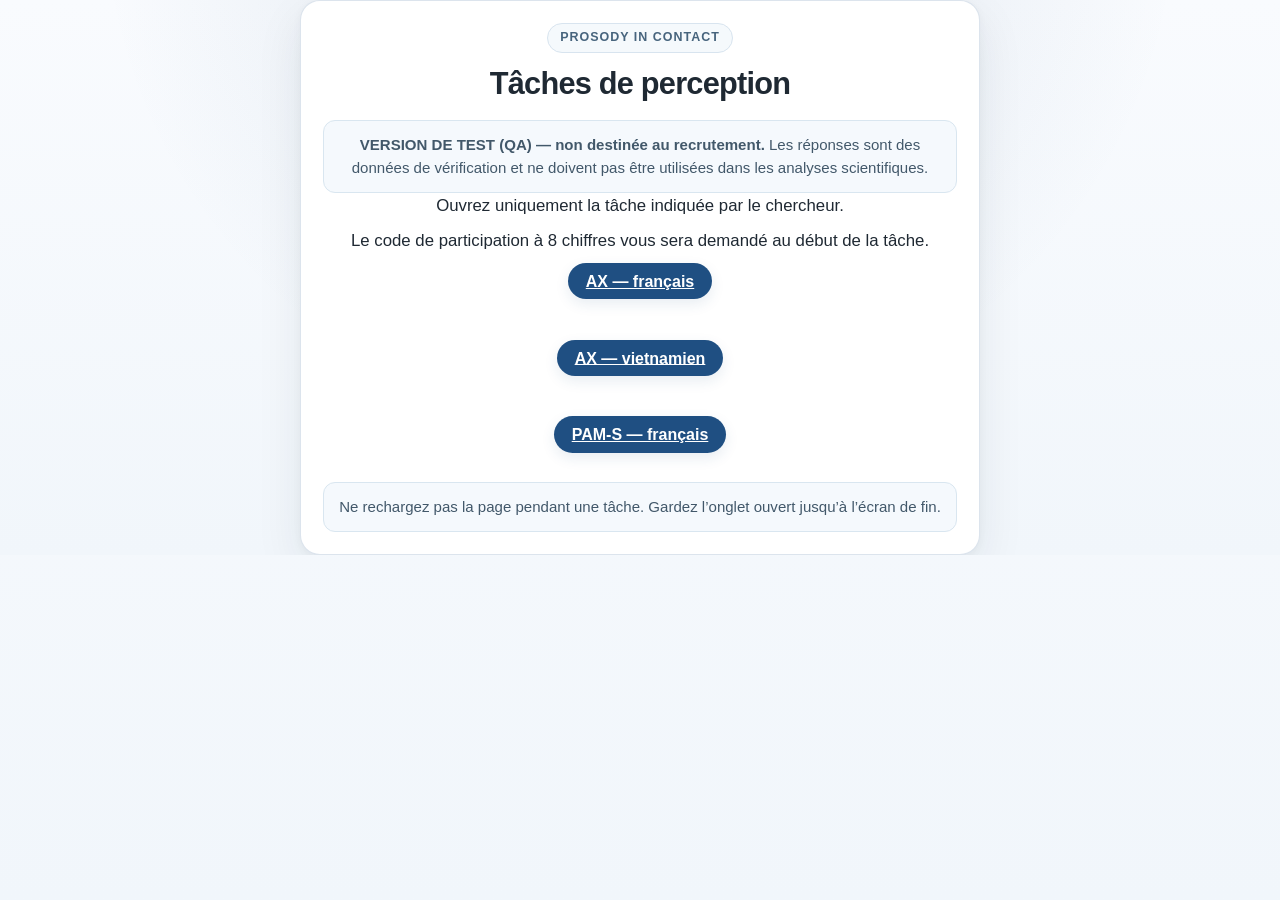
==== index.html @ 8a12acdd "Publish isolated QA-only perception experiments (DataPipe transport)" ====
<!DOCTYPE html>
<html lang="fr">
<head>
  <meta charset="UTF-8">
  <meta name="viewport" content="width=device-width, initial-scale=1.0">
  <title>Prosody in Contact — tâches de perception</title>
  <link rel="stylesheet" href="./assets/css/shared.css">
  <link rel="stylesheet" href="./assets/css/perception.css">
  <meta name="robots" content="noindex,nofollow" />
</head>
<body>
  <main class="pcj-screen">
    <section class="pcj-panel pcj-panel--narrow pcj-center">
      <div class="pcj-study-kicker">Prosody in Contact</div>
      <h1 class="pcj-title">Tâches de perception</h1>
      <div class="pcj-friendly-note" lang="fr"><strong>VERSION DE TEST (QA) — non destinée au recrutement.</strong> Les réponses sont des données de vérification et ne doivent pas être utilisées dans les analyses scientifiques.</div>
      <p class="pcj-text">Ouvrez uniquement la tâche indiquée par le chercheur.</p>
      <p class="pcj-text">Le code de participation à 8 chiffres vous sera demandé au début de la tâche.</p>
      <div class="pcj-stack">
        <p><a class="jspsych-btn" href="./experiments/online_ax/?config=pages&lang=fr">AX — français</a></p>
        <p><a class="jspsych-btn" href="./experiments/online_ax/?config=pages&lang=vi">AX — vietnamien</a></p>
        <p><a class="jspsych-btn" href="./experiments/online_pams/?config=pages">PAM-S — français</a></p>
      </div>
      <div class="pcj-friendly-note">
        Ne rechargez pas la page pendant une tâche. Gardez l’onglet ouvert jusqu’à l’écran de fin.
      </div>
    </section>
  </main>
</body>
</html>
---- assets/css/shared.css ----
/*
 * shared.css
 *
 * Shared visual foundation for all prosody-contact-jspsych experiments.
 *
 * Used across:
 *   - online perception tasks
 *   - local production tasks
 *   - stimulus-provider recording tasks
 *
 * Design principles:
 *   - clean and minimally crowded
 *   - high readability
 *   - generous whitespace
 *   - consistent buttons and message boxes
 *   - no task-specific visual logic here
 */


/* -------------------------------------------------------------------------- */
/* 1. Global layout and typography                                            */
/* -------------------------------------------------------------------------- */

:root {
    --pcj-page-max-width: 900px;
    --pcj-text-max-width: 760px;

    --pcj-font-family:
        -apple-system,
        BlinkMacSystemFont,
        "Segoe UI",
        Roboto,
        Helvetica,
        Arial,
        sans-serif;

    --pcj-text-color: #1f2933;
    --pcj-muted-text-color: #52616b;
    --pcj-border-color: #d9e2ec;
    --pcj-soft-bg: #f7f9fb;
    --pcj-panel-bg: #ffffff;

    --pcj-primary-bg: #1f4f82;
    --pcj-primary-bg-hover: #183f68;
    --pcj-primary-text: #ffffff;

    --pcj-secondary-bg: #eef3f8;
    --pcj-secondary-bg-hover: #dde8f2;
    --pcj-secondary-text: #1f2933;

    --pcj-error-bg: #fff1f2;
    --pcj-error-border: #f2b8c0;
    --pcj-error-text: #8f1d2c;

    --pcj-success-bg: #eefbf3;
    --pcj-success-border: #b8e2c7;
    --pcj-success-text: #17643a;

    --pcj-warning-bg: #fff8e8;
    --pcj-warning-border: #efd38c;
    --pcj-warning-text: #805500;

    --pcj-radius-sm: 8px;
    --pcj-radius-md: 14px;
    --pcj-radius-lg: 20px;

    --pcj-shadow-soft:
        0 8px 28px rgba(31, 41, 51, 0.08);

    --pcj-gap-sm: 0.75rem;
    --pcj-gap-md: 1.25rem;
    --pcj-gap-lg: 2rem;
}

/*
html,
body {
    min-height: 100%;
    margin: 0;
    padding: 0;
    background: var(--pcj-soft-bg);
    color: var(--pcj-text-color);
    font-family: var(--pcj-font-family);
}

body {
    line-height: 1.55;
}

.jspsych-display-element {
    display: flex;
    align-items: center;
    justify-content: center;
    min-height: 100vh;
    box-sizing: border-box;
    padding: 2rem 1.25rem;
    background: var(--pcj-soft-bg);
}

.jspsych-content-wrapper {
    width: 100%;
}

.jspsych-content {
    max-width: var(--pcj-page-max-width);
    margin: 0 auto;
}
*/


/* -------------------------------------------------------------------------- */
/* 2. General experiment containers                                           */
/* -------------------------------------------------------------------------- */

.pcj-screen {
    width: min(100%, var(--pcj-page-max-width));
    margin: 0 auto;
}


.pcj-panel {
    width: 100%;
    box-sizing: border-box;
    padding: 2.25rem;
    border: 1px solid var(--pcj-border-color);
    border-radius: var(--pcj-radius-lg);
    background: var(--pcj-panel-bg);
    box-shadow: var(--pcj-shadow-soft);
}


.pcj-panel--narrow {
    max-width: 680px;
    margin: 0 auto;
}


.pcj-panel--text {
    max-width: var(--pcj-text-max-width);
    margin: 0 auto;
}


.pcj-stack {
    display: flex;
    flex-direction: column;
    gap: var(--pcj-gap-md);
}


.pcj-center {
    text-align: center;
}


.pcj-left {
    text-align: left;
}


/* -------------------------------------------------------------------------- */
/* 3. Headings and prose                                                      */
/* -------------------------------------------------------------------------- */

.pcj-title {
    margin: 0 0 0.75rem;
    font-size: clamp(1.7rem, 2.4vw, 2.3rem);
    line-height: 1.2;
    font-weight: 700;
}


.pcj-subtitle {
    margin: 0 0 1.25rem;
    font-size: 1.08rem;
    line-height: 1.5;
    color: var(--pcj-muted-text-color);
}


.pcj-text {
    margin: 0;
    font-size: 1.05rem;
}


.pcj-text+.pcj-text {
    margin-top: 0.8rem;
}


.pcj-muted {
    color: var(--pcj-muted-text-color);
}


.pcj-emphasis {
    font-weight: 650;
}


.pcj-small {
    font-size: 0.94rem;
}


/* -------------------------------------------------------------------------- */
/* 4. Buttons                                                                 */
/* -------------------------------------------------------------------------- */

.pcj-button-row {
    display: flex;
    flex-wrap: wrap;
    justify-content: center;
    gap: 0.9rem;
    margin-top: 1.75rem;
}


button.pcj-button,
.pcj-button {
    appearance: none;
    display: inline-flex;
    align-items: center;
    justify-content: center;
    min-width: 150px;
    min-height: 48px;
    box-sizing: border-box;
    padding: 0.75rem 1.25rem;
    border: 1px solid transparent;
    border-radius: 999px;
    cursor: pointer;
    font-family: inherit;
    font-size: 1rem;
    font-weight: 650;
    text-decoration: none;
    transition:
        background-color 120ms ease,
        border-color 120ms ease,
        transform 80ms ease,
        opacity 120ms ease;
}


button.pcj-button:active,
.pcj-button:active {
    transform: translateY(1px);
}


button.pcj-button:disabled,
.pcj-button:disabled {
    cursor: not-allowed;
    opacity: 0.55;
    transform: none;
}


.pcj-button--primary {
    color: var(--pcj-primary-text);
    background: var(--pcj-primary-bg);
}


.pcj-button--primary:hover:not(:disabled) {
    background: var(--pcj-primary-bg-hover);
}


.pcj-button--secondary {
    color: var(--pcj-secondary-text);
    background: var(--pcj-secondary-bg);
    border-color: var(--pcj-border-color);
}


.pcj-button--secondary:hover:not(:disabled) {
    background: var(--pcj-secondary-bg-hover);
}


/*
 * jsPsych default buttons can be styled to match our system
 * when we use button-response plugins.
 */
.jspsych-btn {
    min-width: 150px;
    min-height: 48px;
    margin: 0.4rem;
    padding: 0.75rem 1.25rem;
    border: 1px solid transparent;
    border-radius: 999px;
    cursor: pointer;
    background: var(--pcj-primary-bg);
    color: var(--pcj-primary-text);
    font-family: inherit;
    font-size: 1rem;
    font-weight: 650;
}


.jspsych-btn:hover:not(:disabled) {
    background: var(--pcj-primary-bg-hover);
}


.jspsych-btn:disabled {
    cursor: not-allowed;
    opacity: 0.55;
}


/* -------------------------------------------------------------------------- */
/* 5. Form fields                                                             */
/* -------------------------------------------------------------------------- */

.pcj-form {
    display: flex;
    flex-direction: column;
    gap: 1rem;
    max-width: 480px;
    margin: 1.5rem auto 0;
}


.pcj-label {
    display: block;
    margin-bottom: 0.45rem;
    text-align: left;
    font-size: 1rem;
    font-weight: 650;
}


.pcj-input {
    width: 100%;
    box-sizing: border-box;
    padding: 0.9rem 1rem;
    border: 1px solid var(--pcj-border-color);
    border-radius: var(--pcj-radius-sm);
    background: #ffffff;
    color: var(--pcj-text-color);
    font-family: inherit;
    font-size: 1.1rem;
    letter-spacing: 0.06em;
}


.pcj-input:focus {
    outline: 3px solid rgba(31, 79, 130, 0.18);
    border-color: var(--pcj-primary-bg);
}


.pcj-input--code {
    text-align: center;
    font-size: 1.25rem;
    font-weight: 700;
    letter-spacing: 0.18em;
}


.pcj-form-note {
    margin: 0.25rem 0 0;
    color: var(--pcj-muted-text-color);
    font-size: 0.94rem;
}


/* -------------------------------------------------------------------------- */
/* 6. Message boxes                                                           */
/* -------------------------------------------------------------------------- */

.pcj-message {
    box-sizing: border-box;
    margin: 1.25rem auto 0;
    padding: 1rem 1.15rem;
    border: 1px solid var(--pcj-border-color);
    border-radius: var(--pcj-radius-sm);
    text-align: left;
    font-size: 0.98rem;
}


.pcj-message p {
    margin: 0;
}


.pcj-message p+p {
    margin-top: 0.5rem;
}


.pcj-message--error {
    border-color: var(--pcj-error-border);
    background: var(--pcj-error-bg);
    color: var(--pcj-error-text);
}


.pcj-message--success {
    border-color: var(--pcj-success-border);
    background: var(--pcj-success-bg);
    color: var(--pcj-success-text);
}


.pcj-message--warning {
    border-color: var(--pcj-warning-border);
    background: var(--pcj-warning-bg);
    color: var(--pcj-warning-text);
}


/* -------------------------------------------------------------------------- */
/* 7. Metadata confirmation card                                              */
/* -------------------------------------------------------------------------- */

.pcj-meta-card {
    max-width: 580px;
    margin: 1.5rem auto 0;
    padding: 1.15rem 1.25rem;
    border: 1px solid var(--pcj-border-color);
    border-radius: var(--pcj-radius-md);
    background: #fbfdff;
    text-align: left;
}


.pcj-meta-grid {
    display: grid;
    grid-template-columns: minmax(150px, 190px) 1fr;
    row-gap: 0.65rem;
    column-gap: 1rem;
    margin: 0;
}


.pcj-meta-grid dt {
    font-weight: 650;
    color: var(--pcj-muted-text-color);
}


.pcj-meta-grid dd {
    margin: 0;
    font-weight: 550;
}


/* -------------------------------------------------------------------------- */
/* 8. Utility classes                                                         */
/* -------------------------------------------------------------------------- */

.pcj-spacer-sm {
    height: 0.75rem;
}


.pcj-spacer-md {
    height: 1.25rem;
}


.pcj-spacer-lg {
    height: 2rem;
}


.pcj-hidden {
    display: none !important;
}


/* -------------------------------------------------------------------------- */
/* 9. Responsive adjustments                                                  */
/* -------------------------------------------------------------------------- */

@media (max-width: 640px) {
    .jspsych-display-element {
        padding: 1.25rem 0.8rem;
    }

    .pcj-panel {
        padding: 1.5rem 1.15rem;
    }

    .pcj-button-row {
        flex-direction: column;
        align-items: stretch;
    }

    button.pcj-button,
    .pcj-button,
    .jspsych-btn {
        width: 100%;
    }

    .pcj-meta-grid {
        grid-template-columns: 1fr;
        row-gap: 0.2rem;
    }

    .pcj-meta-grid dd {
        margin-bottom: 0.6rem;
    }
}
/* -------------------------------------------------------------------------- */
/* Viewport-fit refinement for recording tasks                                */
/* -------------------------------------------------------------------------- */
/*
 * Most experiment screens should fit inside the visible browser window.
 * This reduces unnecessary vertical spacing so action buttons are not hidden
 * below the fold.
 *
 * Long pedagogical instruction screens may opt out by using:
 *   pcj-allow-scroll
 */

.jspsych-display-element {
    height: 100vh;
    min-height: 100vh;
    padding: clamp(0.45rem, 1.2vh, 1rem) clamp(0.6rem, 1.8vw, 1.25rem);
    box-sizing: border-box;
    overflow: hidden;
}

.jspsych-content-wrapper {
    height: 100%;
    min-height: 0;
    display: flex;
    align-items: center;
    justify-content: center;
    overflow: hidden;
}

.jspsych-content {
    width: 100%;
    max-height: 100%;
    overflow: visible;
}

.pcj-screen {
    min-height: 0;
    max-height: 100%;
    box-sizing: border-box;
    display: flex;
    align-items: center;
    justify-content: center;
    overflow: visible;
}

.pcj-panel {
    box-sizing: border-box;
    padding: clamp(1rem, 2.4vh, 1.65rem);
    max-height: calc(100vh - 3.2rem);
}

.pcj-panel--text,
.pcj-prompt-panel,
.pcj-carrier-prompt-panel,
.pcj-ambiguous-prompt-panel {
    overflow-y: auto;
    overflow-x: hidden;
}

.pcj-title {
    margin-bottom: clamp(0.35rem, 1vh, 0.65rem);
}

.pcj-subtitle {
    margin-bottom: clamp(0.55rem, 1.4vh, 0.95rem);
}

.pcj-text + .pcj-text {
    margin-top: clamp(0.35rem, 0.9vh, 0.65rem);
}

.pcj-button-row,
#jspsych-html-button-response-btngroup {
    margin-top: clamp(0.6rem, 1.6vh, 1.1rem);
}

.jspsych-btn {
    min-height: 42px;
    padding: 0.55rem 1.05rem;
    margin: 0.25rem;
}

/* Keep audio controls compact on review screens. */
audio {
    max-width: 100%;
}

/* Explicit opt-out for genuinely long instruction pages. */
.pcj-allow-scroll {
    max-height: none;
    overflow: visible;
}

.pcj-allow-scroll .pcj-screen,
.pcj-allow-scroll.pcj-screen {
    max-height: none;
    align-items: flex-start;
}

.pcj-allow-scroll .pcj-panel,
.pcj-allow-scroll.pcj-panel {
    max-height: none;
    overflow: visible;
}

/* Extra protection on short-height laptop windows. */
@media (max-height: 760px) {
    .jspsych-display-element {
        padding-top: 0.35rem;
        padding-bottom: 0.35rem;
    }

    .pcj-panel {
        padding: 0.9rem 1rem;
    }

    .pcj-title {
        font-size: 1.45rem;
    }

    .pcj-subtitle {
        margin-bottom: 0.55rem;
    }

    .jspsych-btn {
        min-height: 38px;
        padding: 0.45rem 0.9rem;
    }
}


/* -------------------------------------------------------------------------- */
/* Viewport safety override: compact layout, but never clip jsPsych buttons    */
/* -------------------------------------------------------------------------- */
/*
 * Important:
 * jsPsych button groups are often rendered outside the stimulus HTML.
 * Therefore, screen/panel max-height rules must not make the page unscrollable.
 *
 * Goal:
 *   - reduce unnecessary whitespace;
 *   - keep ordinary screens visually centered;
 *   - preserve scrolling whenever content or jsPsych buttons exceed viewport.
 */

html,
body {
    min-height: 100%;
    overflow-y: auto;
}

.jspsych-display-element {
    min-height: 100vh;
    overflow-y: auto;
    padding: clamp(0.35rem, 1vh, 0.85rem) clamp(0.5rem, 1.4vw, 1rem);
    box-sizing: border-box;
}

.jspsych-content-wrapper {
    min-height: calc(100vh - 1.7rem);
    height: auto;
    overflow: visible;
    display: flex;
    align-items: center;
    justify-content: center;
}

.jspsych-content {
    width: 100%;
    max-width: 100%;
    overflow: visible;
}

.pcj-screen {
    min-height: auto;
    max-height: none;
    overflow: visible;
    box-sizing: border-box;
}

.pcj-panel,
.pcj-panel--text,
.pcj-prompt-panel,
.pcj-carrier-prompt-panel,
.pcj-ambiguous-prompt-panel {
    max-height: none;
    overflow: visible;
    box-sizing: border-box;
}

/*
 * The jsPsych button group must always remain reachable.
 * It is often inserted after the stimulus, not inside .pcj-panel.
 */
#jspsych-html-button-response-btngroup {
    position: relative;
    z-index: 10;
    margin-top: clamp(0.55rem, 1.4vh, 1rem);
    margin-bottom: clamp(0.35rem, 1vh, 0.8rem);
}

.jspsych-btn {
    min-height: 42px;
    padding: 0.55rem 1.05rem;
    margin: 0.25rem;
}

/*
 * For genuinely long instruction screens, scrolling remains normal.
 */
.pcj-allow-scroll,
.pcj-allow-scroll .pcj-screen,
.pcj-allow-scroll .pcj-panel {
    max-height: none;
    overflow: visible;
}

/*
 * Short-height laptop windows: make panels/buttons more compact,
 * but still allow scrolling if needed.
 */
@media (max-height: 760px) {
    .jspsych-display-element {
        padding-top: 0.25rem;
        padding-bottom: 0.25rem;
    }

    .jspsych-content-wrapper {
        min-height: calc(100vh - 0.5rem);
    }

    .pcj-panel {
        padding-top: 0.85rem;
        padding-bottom: 0.85rem;
    }

    .pcj-title {
        margin-bottom: 0.35rem;
    }

    .pcj-subtitle {
        margin-bottom: 0.55rem;
    }

    #jspsych-html-button-response-btngroup {
        margin-top: 0.45rem;
        margin-bottom: 0.45rem;
    }
}
---- assets/css/perception.css ----
/*
 * perception.css
 *
 * Shared visual layer for online perception tasks.
 *
 * The interface borrows the strongest participant-facing ideas from the
 * historical Vietnamese AXB experiment (guided onboarding, strong response
 * affordances, compact preparation cards) without inheriting AXB trial logic.
 */

html,
body {
  min-height: 100%;
  margin: 0;
  background:
    radial-gradient(circle at 50% -18%, rgba(31, 79, 130, 0.12), transparent 34rem),
    linear-gradient(180deg, #f9fbfe 0%, #f1f6fb 100%);
  color: var(--pcj-text-color);
  font-family: var(--pcj-font-family);
}

body {
  line-height: 1.55;
}

.jspsych-display-element {
  min-height: 100vh;
  box-sizing: border-box;
  padding: clamp(0.8rem, 2.2vh, 1.6rem) clamp(0.8rem, 2vw, 1.4rem);
  background: transparent;
}

.jspsych-content-wrapper {
  width: 100%;
}

.jspsych-content {
  width: 100%;
  max-width: 940px;
  margin: 0 auto;
}

.pcj-panel {
  border-color: rgba(217, 226, 236, 0.92);
  box-shadow:
    0 18px 48px rgba(31, 41, 51, 0.08),
    0 2px 8px rgba(31, 41, 51, 0.04);
}

.pcj-title {
  letter-spacing: -0.025em;
}

/* -------------------------------------------------------------------------- */
/* Participant-friendly onboarding                                            */
/* -------------------------------------------------------------------------- */

.pcj-friendly-panel {
  text-align: left;
}

.pcj-friendly-title {
  max-width: 690px;
  margin-left: auto;
  margin-right: auto;
  text-align: center;
}

.pcj-study-kicker {
  display: table;
  margin: 0 auto 0.8rem;
  padding: 0.28rem 0.78rem;
  border: 1px solid #d8e4ef;
  border-radius: 999px;
  background: #f5f9fc;
  color: #47647d;
  font-size: 0.78rem;
  font-weight: 750;
  letter-spacing: 0.08em;
  text-transform: uppercase;
}

.pcj-study-lead {
  max-width: 670px;
  margin: 0.8rem auto 1.35rem;
  color: #42586a;
  font-size: clamp(1.03rem, 1.8vw, 1.15rem);
  line-height: 1.6;
  text-align: center;
}

.pcj-guide-grid {
  display: grid;
  gap: 0.7rem;
  max-width: 680px;
  margin: 1.1rem auto 0;
}

.pcj-guide-step {
  display: grid;
  grid-template-columns: 38px 1fr;
  gap: 0.8rem;
  align-items: center;
  box-sizing: border-box;
  padding: 0.8rem 0.95rem;
  border: 1px solid #e0e8ef;
  border-radius: 14px;
  background: #fbfdff;
}

.pcj-guide-number {
  display: flex;
  align-items: center;
  justify-content: center;
  width: 34px;
  height: 34px;
  border-radius: 50%;
  background: #eaf2f9;
  color: var(--pcj-primary-bg);
  font-size: 0.92rem;
  font-weight: 800;
}

.pcj-guide-title {
  color: #253c50;
  font-size: 1rem;
  font-weight: 750;
}

.pcj-guide-text {
  margin-top: 0.15rem;
  color: var(--pcj-muted-text-color);
  font-size: 0.93rem;
  line-height: 1.45;
}

.pcj-friendly-note {
  max-width: 650px;
  margin: 1.1rem auto 0;
  padding: 0.82rem 0.95rem;
  border: 1px solid #d9e6f0;
  border-radius: 12px;
  background: #f5f9fd;
  color: #42586a;
  font-size: 0.94rem;
  line-height: 1.5;
  text-align: center;
}

.pcj-tech-hint {
  margin-top: 0.85rem;
  color: #71808c;
  font-size: 0.82rem;
  text-align: center;
}

/* Keyboard-style choice cards inspired by the old AXB response screen. */
.pcj-key-choice-grid {
  display: grid;
  grid-template-columns: repeat(2, minmax(0, 1fr));
  gap: 0.9rem;
  max-width: 620px;
  margin: 1.25rem auto 0;
}

.pcj-key-choice {
  box-sizing: border-box;
  min-height: 126px;
  padding: 1rem;
  border: 1px solid #d8e3ed;
  border-radius: 18px;
  background: linear-gradient(180deg, #ffffff 0%, #f8fbfe 100%);
  box-shadow: 0 9px 22px rgba(31, 41, 51, 0.055);
  text-align: center;
}

.pcj-keycap {
  display: inline-flex;
  align-items: center;
  justify-content: center;
  min-width: 54px;
  height: 54px;
  padding: 0 0.55rem;
  border: 1px solid #abc1d5;
  border-bottom-width: 3px;
  border-radius: 12px;
  background: #ffffff;
  color: var(--pcj-primary-bg);
  box-shadow: inset 0 -2px 0 rgba(31, 79, 130, 0.06);
  font-size: 1.65rem;
  font-weight: 800;
  line-height: 1;
}

.pcj-key-choice-label {
  margin-top: 0.7rem;
  color: #263e52;
  font-size: 1.08rem;
  font-weight: 760;
}

.pcj-key-choice-detail {
  margin-top: 0.2rem;
  color: var(--pcj-muted-text-color);
  font-size: 0.9rem;
}

/* -------------------------------------------------------------------------- */
/* Progress and shared trial surfaces                                         */
/* -------------------------------------------------------------------------- */

/*
 * Keep progress as a compact visual track in normal document flow. The bar is
 * self-explanatory, so both jsPsych's default label and any custom text are
 * hidden. This preserves progress information without spending vertical space.
 */
#jspsych-progressbar-container {
  position: relative;
  z-index: 10;
  width: min(100%, 900px);
  height: 8px;
  box-sizing: border-box;
  margin: 0 auto 0.7rem;
  padding: 0;
  border: 0;
  background: transparent;
  box-shadow: none;
  color: transparent;
  font-size: 0;
  line-height: 0;
  overflow: hidden;
}

#jspsych-progressbar-container::before,
#jspsych-progressbar-container::after {
  content: none !important;
  display: none !important;
}

#jspsych-progressbar-container > *:not(#jspsych-progressbar-outer) {
  display: none !important;
}

#jspsych-progressbar-outer {
  width: 100%;
  height: 8px;
  margin: 0;
  overflow: hidden;
  border: 0;
  border-radius: 999px;
  background: #dfe6ec;
  box-shadow: inset 0 1px 2px rgba(31, 41, 51, 0.08);
}

#jspsych-progressbar-inner {
  height: 100%;
  border-radius: 999px;
  background: var(--pcj-primary-bg);
  transition: width 180ms ease;
}

.perception-fixation {
  display: flex;
  align-items: center;
  justify-content: center;
  min-height: min(46vh, 320px);
  color: #324a60;
  font-size: clamp(3.8rem, 8vw, 5.8rem);
  font-weight: 300;
  line-height: 1;
  text-align: center;
  text-shadow: 0 1px 0 rgba(255, 255, 255, 0.9);
}

.pcj-perception-surface {
  width: min(100%, 720px);
  margin: 0 auto;
  box-sizing: border-box;
  padding: clamp(1.35rem, 3vw, 2rem);
  border: 1px solid var(--pcj-border-color);
  border-radius: var(--pcj-radius-lg);
  background: rgba(255, 255, 255, 0.96);
  box-shadow: var(--pcj-shadow-soft);
  text-align: center;
}

.pcj-perception-kicker {
  display: inline-flex;
  align-items: center;
  justify-content: center;
  min-height: 30px;
  margin-bottom: 0.9rem;
  padding: 0.22rem 0.72rem;
  border: 1px solid #d8e4ef;
  border-radius: 999px;
  background: #f6f9fc;
  color: var(--pcj-muted-text-color);
  font-size: 0.82rem;
  font-weight: 700;
  letter-spacing: 0.08em;
  text-transform: uppercase;
}

.jspsych-btn {
  box-shadow: 0 5px 14px rgba(31, 79, 130, 0.10);
  transition:
    transform 90ms ease,
    box-shadow 120ms ease,
    background-color 120ms ease,
    border-color 120ms ease;
}

.jspsych-btn:hover:not(:disabled) {
  transform: translateY(-1px);
  box-shadow: 0 8px 18px rgba(31, 79, 130, 0.15);
}

.jspsych-btn:active:not(:disabled) {
  transform: translateY(0);
  box-shadow: 0 3px 8px rgba(31, 79, 130, 0.10);
}

#jspsych-loading-progress-bar-container,
#jspsych-preload-message {
  color: var(--pcj-muted-text-color);
  font-family: var(--pcj-font-family);
}

@media (max-width: 640px) {
  .jspsych-display-element {
    padding: 0.75rem;
  }

  #jspsych-progressbar-container,
  #jspsych-progressbar-outer {
    height: 7px;
  }

  #jspsych-progressbar-container {
    margin-bottom: 0.55rem;
  }

  .perception-fixation {
    min-height: 38vh;
  }

  .pcj-perception-surface {
    padding: 1.2rem 0.95rem;
  }

  .pcj-key-choice-grid {
    grid-template-columns: 1fr;
    gap: 0.65rem;
  }

  .pcj-key-choice {
    min-height: 104px;
  }
}

@media (prefers-reduced-motion: reduce) {
  #jspsych-progressbar-inner,
  .jspsych-btn {
    transition: none;
  }
}
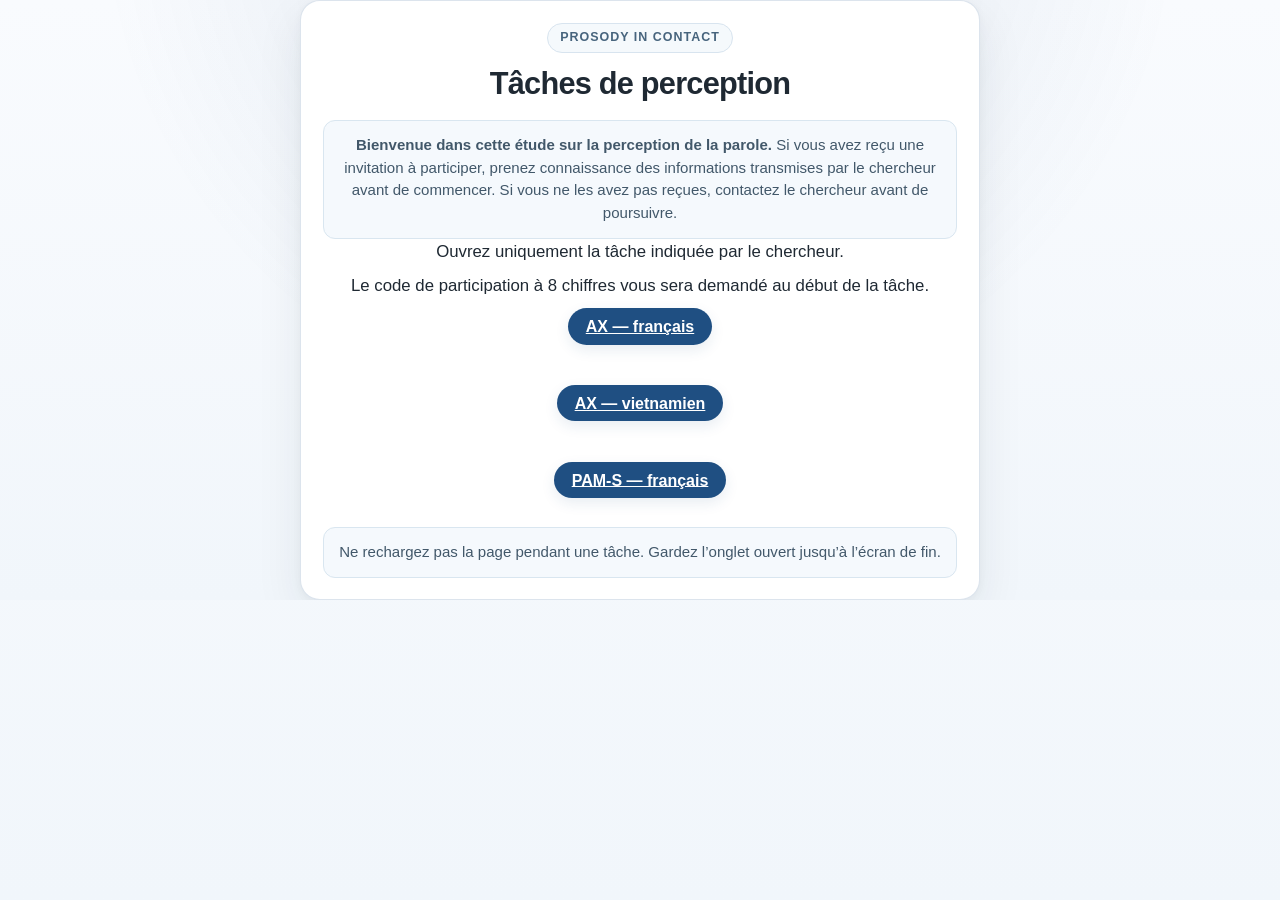
==== commit 212f19fb: "docs(pages): replace QA-only landing warning with participant welcome" ====
--- a/index.html
+++ b/index.html
@@ -13,7 +13,7 @@
     <section class="pcj-panel pcj-panel--narrow pcj-center">
       <div class="pcj-study-kicker">Prosody in Contact</div>
       <h1 class="pcj-title">Tâches de perception</h1>
-      <div class="pcj-friendly-note" lang="fr"><strong>VERSION DE TEST (QA) — non destinée au recrutement.</strong> Les réponses sont des données de vérification et ne doivent pas être utilisées dans les analyses scientifiques.</div>
+      <div class="pcj-friendly-note" lang="fr"><strong>Bienvenue dans cette étude sur la perception de la parole.</strong> Si vous avez reçu une invitation à participer, prenez connaissance des informations transmises par le chercheur avant de commencer. Si vous ne les avez pas reçues, contactez le chercheur avant de poursuivre.</div>
       <p class="pcj-text">Ouvrez uniquement la tâche indiquée par le chercheur.</p>
       <p class="pcj-text">Le code de participation à 8 chiffres vous sera demandé au début de la tâche.</p>
       <div class="pcj-stack">
